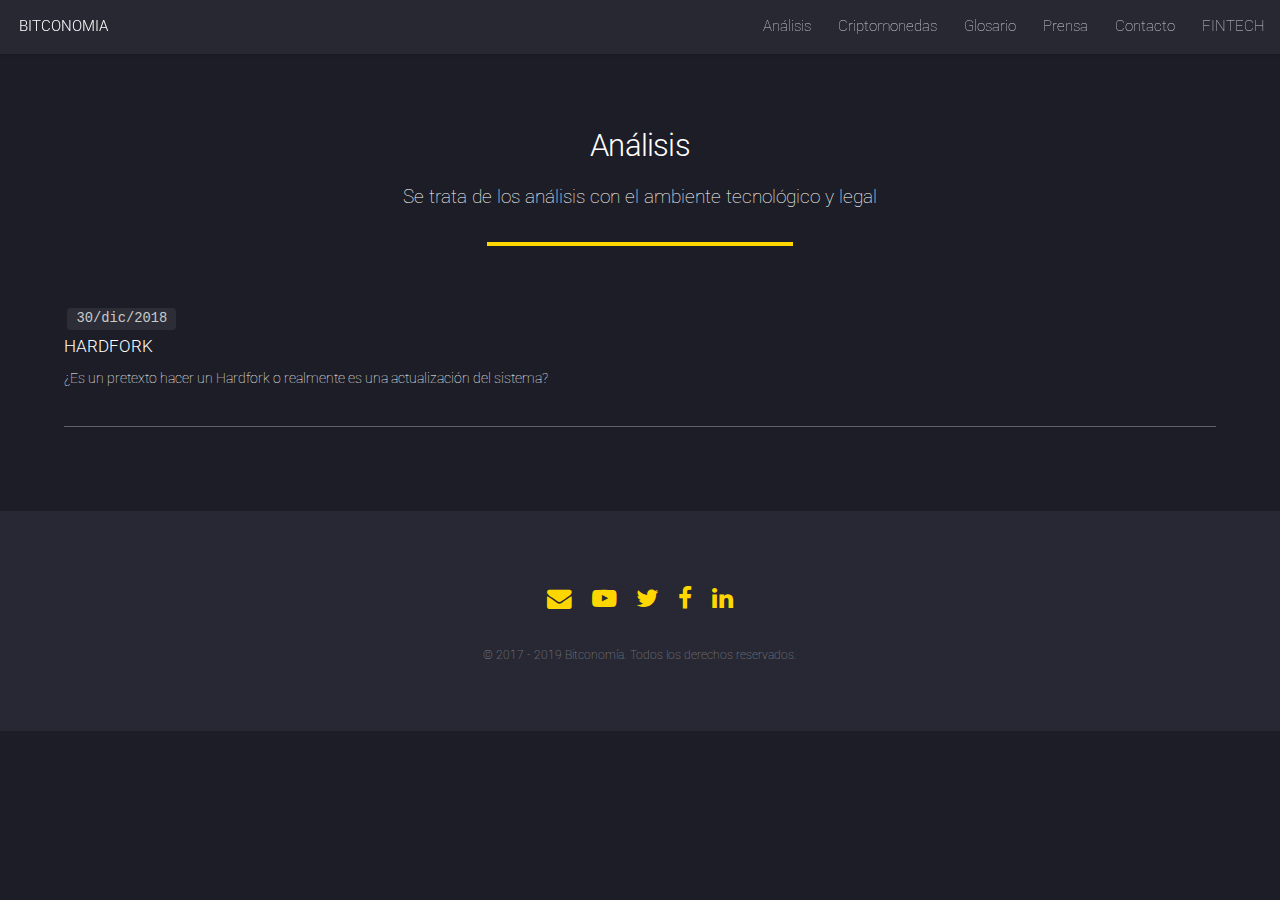
==== analisis.html @ 0f21bc9e "Add files via upload" ====
<html>
	<head>
		<title>Análisis</title>
		<meta charset="utf-8" />
		<meta name="viewport" content="width=device-width, initial-scale=1, user-scalable=no" />
		<link rel="icon" href="images/favicon.ico">
		<link rel="stylesheet" href="assets/css/main.css" />
		<noscript><link rel="stylesheet" href="assets/css/noscript.css" /></noscript>
	</head>
	<body class="is-preload">
		<div id="page-wrapper">

			<!-- Header -->
				<header id="header">
					<h1 id="logo"><a href="index.html">BITCONOMIA</a></h1>
					<nav id="nav">
						<ul>
							<li><a href="analisis.html">Análisis</a></li>
							<li><a href="criptomonedas.html">Criptomonedas</a></li>
							<li><a href="glosario.html">Glosario</a></li>
							<li><a href="prensa.html">Prensa</a></li>
							<li><a href="contacto.html">Contacto</a></li>
							<li><a href="fintech.html">FINTECH</a></li>
						</ul>
					</nav>
				</header>

			<!-- Main -->
				<div id="main" class="wrapper style1">
					<div class="container">
						<header class="major">
							<h2>Análisis</h2>
							<p>Se trata de los análisis con el ambiente tecnológico y legal</p>
						</header>



							<header>
								<code>30/dic/2018</code>
								<h4>HARDFORK</h4>
								<p>¿Es un pretexto hacer un Hardfork o realmente es una actualización del sistema?</p>
							</header>
							<p></p>

							<header>
								<h4></h4>
								<p></p>
							</header>
							<p></p>

							<hr />

					</div>
				</div>

				<!-- Footer -->
					<footer id="footer">
						<ul class="icons">
							<li><a href="mailto:info@bitconomia.com" class="icon fa-envelope"><span class="label">Email</span></a></li>
							<li><a href="#" class="icon fa-youtube-play"><span class="label">Youtube</span></a></li>
							<li><a href="#" class="icon fa-twitter"><span class="label">Twitter</span></a></li>
							<li><a href="#" class="icon fa-facebook"><span class="label">Facebook</span></a></li>
							<li><a href="#" class="icon fa-linkedin"><span class="label">LinkedIn</span></a></li>
						</ul>
						<ul class="copyright">
							<li>&copy; 2017 - 2019 Bitconomía. Todos los derechos reservados.</li>
						</ul>
					</footer>

		</div>

		<!-- Scripts -->
			<script src="assets/js/jquery.min.js"></script>
			<script src="assets/js/jquery.scrolly.min.js"></script>
			<script src="assets/js/jquery.dropotron.min.js"></script>
			<script src="assets/js/jquery.scrollex.min.js"></script>
			<script src="assets/js/browser.min.js"></script>
			<script src="assets/js/breakpoints.min.js"></script>
			<script src="assets/js/util.js"></script>
			<script src="assets/js/main.js"></script>

	</body>
</html>
---- assets/css/main.css ----
@import url("font-awesome.min.css");
@import url("https://fonts.googleapis.com/css?family=Roboto:100,300,100italic,300italic");

/*
	Landed by HTML5 UP
	html5up.net | @ajlkn
	Free for personal and commercial use under the CCA 3.0 license (html5up.net/license)
*/

html, body, div, span, applet, object,
iframe, h1, h2, h3, h4, h5, h6, p, blockquote,
pre, a, abbr, acronym, address, big, cite,
code, del, dfn, em, img, ins, kbd, q, s, samp,
small, strike, strong, sub, sup, tt, var, b,
u, i, center, dl, dt, dd, ol, ul, li, fieldset,
form, label, legend, table, caption, tbody,
tfoot, thead, tr, th, td, article, aside,
canvas, details, embed, figure, figcaption,
footer, header, hgroup, menu, nav, output, ruby,
section, summary, time, mark, audio, video {
	margin: 0;
	padding: 0;
	border: 0;
	font-size: 100%;
	font: inherit;
	vertical-align: baseline;}

article, aside, details, figcaption, figure,
footer, header, hgroup, menu, nav, section {
	display: block;}

body {
	line-height: 1;
}

ol, ul {
	list-style: none;
}

blockquote, q {
	quotes: none;
}

	blockquote:before, blockquote:after, q:before, q:after {
		content: '';
		content: none;
	}

table {
	border-collapse: collapse;
	border-spacing: 0;
}

body {
	-webkit-text-size-adjust: none;
}

mark {
	background-color: transparent;
	color: inherit;
}

input::-moz-focus-inner {
	border: 0;
	padding: 0;
}

input, select, textarea {
	-moz-appearance: none;
	-webkit-appearance: none;
	-ms-appearance: none;
	appearance: none;
}

/* Basic */

	html {
		box-sizing: border-box;
	}

	*, *:before, *:after {
		box-sizing: inherit;
	}

	html, body {
		background: #1c1d26;
	}

	body.is-preload *, body.is-preload *:before, body.is-preload *:after {
		-moz-animation: none !important;
		-webkit-animation: none !important;
		-ms-animation: none !important;
		animation: none !important;
		-moz-transition: none !important;
		-webkit-transition: none !important;
		-ms-transition: none !important;
		transition: none !important;
	}

	body, input, select, textarea {
		color: rgba(255, 255, 255, 0.75);
		font-family: "Roboto", Helvetica, sans-serif;
		font-size: 15pt;
		font-weight: 100;
		line-height: 1.75em;
	}

	a {
		-moz-transition: border-color 0.2s ease-in-out, color 0.2s ease-in-out;
		-webkit-transition: border-color 0.2s ease-in-out, color 0.2s ease-in-out;
		-ms-transition: border-color 0.2s ease-in-out, color 0.2s ease-in-out;
		transition: border-color 0.2s ease-in-out, color 0.2s ease-in-out;
		border-bottom: dotted 0px;
		color: #ffd700;
		text-decoration: none;
	}

		a:hover {
			color: #ffd700 !important;
			border-bottom-color: transparent;
		}

	strong, b {
		color: #ffffff;
		font-weight: 300;
	}

	em, i {
		font-style: italic;
	}

	p {
		margin: 0 0 2em 0;
	}

	h1, h2, h3, h4, h5, h6 {
		color: #ffffff;
		font-weight: 300;
		line-height: 1em;
		margin: 0 0 1em 0;
	}

		h1 a, h2 a, h3 a, h4 a, h5 a, h6 a {
			color: inherit;
			border: 0;
		}

	h2 {
		font-size: 2em;
		line-height: 1.5em;
		letter-spacing: -0.025em;
	}

	h3 {
		font-size: 1.35em;
		line-height: 1.5em;
	}

	h4 {
		font-size: 1.1em;
		line-height: 1.5em;
	}

	h5 {
		font-size: 0.9em;
		line-height: 1.5em;
	}

	h6 {
		font-size: 0.7em;
		line-height: 1.5em;
	}

	sub {
		font-size: 0.8em;
		position: relative;
		top: 0.5em;
	}

	sup {
		font-size: 0.8em;
		position: relative;
		top: -0.5em;
	}

	hr {
		border: 0;
		border-bottom: solid 1px rgba(255, 255, 255, 0.3);
		margin: 3em 0;
	}

		hr.major {
			margin: 4em 0;
		}

	blockquote {
		border-left: solid 4px rgba(255, 255, 255, 0.3);
		font-style: italic;
		margin: 0 0 2em 0;
		padding: 0.5em 0 0.5em 2em;
	}

	code {
		background: rgba(255, 255, 255, 0.075);
		border-radius: 4px;
		font-family: "Courier New", monospace;
		font-size: 0.9em;
		margin: 0 0.25em;
		padding: 0.25em 0.65em;
	}

	pre {
		-webkit-overflow-scrolling: touch;
		font-family: "Courier New", monospace;
		font-size: 0.9em;
		margin: 0 0 2em 0;
	}

		pre code {
			display: block;
			line-height: 1.75em;
			padding: 1em 1.5em;
			overflow-x: auto;
		}

	.align-left {
		text-align: left;
	}

	.align-center {
		text-align: center;
	}

	.align-right {
		text-align: right;
	}

/* Loader */

	@-moz-keyframes spinner-show {
		0% {
			opacity: 0;
		}

		100% {
			opacity: 1;
		}
	}

	@-webkit-keyframes spinner-show {
		0% {
			opacity: 0;
		}

		100% {
			opacity: 1;
		}
	}

	@-ms-keyframes spinner-show {
		0% {
			opacity: 0;
		}

		100% {
			opacity: 1;
		}
	}

	@keyframes spinner-show {
		0% {
			opacity: 0;
		}

		100% {
			opacity: 1;
		}
	}

	@-moz-keyframes spinner-hide {
		0% {
			color: rgba(255, 255, 255, 0.15);
			z-index: 100001;
			-moz-transform: scale(1) rotate(0deg);
			-webkit-transform: scale(1) rotate(0deg);
			-ms-transform: scale(1) rotate(0deg);
			transform: scale(1) rotate(0deg);
		}

		99% {
			color: #1c1d26;
			z-index: 100001;
			-moz-transform: scale(0.5) rotate(360deg);
			-webkit-transform: scale(0.5) rotate(360deg);
			-ms-transform: scale(0.5) rotate(360deg);
			transform: scale(0.5) rotate(360deg);
		}

		100% {
			color: #1c1d26;
			z-index: -1;
			-moz-transform: scale(0.5) rotate(360deg);
			-webkit-transform: scale(0.5) rotate(360deg);
			-ms-transform: scale(0.5) rotate(360deg);
			transform: scale(0.5) rotate(360deg);
		}
	}

	@-webkit-keyframes spinner-hide {
		0% {
			color: rgba(255, 255, 255, 0.15);
			z-index: 100001;
			-moz-transform: scale(1) rotate(0deg);
			-webkit-transform: scale(1) rotate(0deg);
			-ms-transform: scale(1) rotate(0deg);
			transform: scale(1) rotate(0deg);
		}

		99% {
			color: #1c1d26;
			z-index: 100001;
			-moz-transform: scale(0.5) rotate(360deg);
			-webkit-transform: scale(0.5) rotate(360deg);
			-ms-transform: scale(0.5) rotate(360deg);
			transform: scale(0.5) rotate(360deg);
		}

		100% {
			color: #1c1d26;
			z-index: -1;
			-moz-transform: scale(0.5) rotate(360deg);
			-webkit-transform: scale(0.5) rotate(360deg);
			-ms-transform: scale(0.5) rotate(360deg);
			transform: scale(0.5) rotate(360deg);
		}
	}

	@-ms-keyframes spinner-hide {
		0% {
			color: rgba(255, 255, 255, 0.15);
			z-index: 100001;
			-moz-transform: scale(1) rotate(0deg);
			-webkit-transform: scale(1) rotate(0deg);
			-ms-transform: scale(1) rotate(0deg);
			transform: scale(1) rotate(0deg);
		}

		99% {
			color: #1c1d26;
			z-index: 100001;
			-moz-transform: scale(0.5) rotate(360deg);
			-webkit-transform: scale(0.5) rotate(360deg);
			-ms-transform: scale(0.5) rotate(360deg);
			transform: scale(0.5) rotate(360deg);
		}

		100% {
			color: #1c1d26;
			z-index: -1;
			-moz-transform: scale(0.5) rotate(360deg);
			-webkit-transform: scale(0.5) rotate(360deg);
			-ms-transform: scale(0.5) rotate(360deg);
			transform: scale(0.5) rotate(360deg);
		}
	}

	@keyframes spinner-hide {
		0% {
			color: rgba(255, 255, 255, 0.15);
			z-index: 100001;
			-moz-transform: scale(1) rotate(0deg);
			-webkit-transform: scale(1) rotate(0deg);
			-ms-transform: scale(1) rotate(0deg);
			transform: scale(1) rotate(0deg);
		}

		99% {
			color: #1c1d26;
			z-index: 100001;
			-moz-transform: scale(0.5) rotate(360deg);
			-webkit-transform: scale(0.5) rotate(360deg);
			-ms-transform: scale(0.5) rotate(360deg);
			transform: scale(0.5) rotate(360deg);
		}

		100% {
			color: #1c1d26;
			z-index: -1;
			-moz-transform: scale(0.5) rotate(360deg);
			-webkit-transform: scale(0.5) rotate(360deg);
			-ms-transform: scale(0.5) rotate(360deg);
			transform: scale(0.5) rotate(360deg);
		}
	}

	@-moz-keyframes spinner-rotate {
		0% {
			-moz-transform: scale(1) rotate(0deg);
			-webkit-transform: scale(1) rotate(0deg);
			-ms-transform: scale(1) rotate(0deg);
			transform: scale(1) rotate(0deg);
		}

		100% {
			-moz-transform: scale(1) rotate(360deg);
			-webkit-transform: scale(1) rotate(360deg);
			-ms-transform: scale(1) rotate(360deg);
			transform: scale(1) rotate(360deg);
		}
	}

	@-webkit-keyframes spinner-rotate {
		0% {
			-moz-transform: scale(1) rotate(0deg);
			-webkit-transform: scale(1) rotate(0deg);
			-ms-transform: scale(1) rotate(0deg);
			transform: scale(1) rotate(0deg);
		}

		100% {
			-moz-transform: scale(1) rotate(360deg);
			-webkit-transform: scale(1) rotate(360deg);
			-ms-transform: scale(1) rotate(360deg);
			transform: scale(1) rotate(360deg);
		}
	}

	@-ms-keyframes spinner-rotate {
		0% {
			-moz-transform: scale(1) rotate(0deg);
			-webkit-transform: scale(1) rotate(0deg);
			-ms-transform: scale(1) rotate(0deg);
			transform: scale(1) rotate(0deg);
		}

		100% {
			-moz-transform: scale(1) rotate(360deg);
			-webkit-transform: scale(1) rotate(360deg);
			-ms-transform: scale(1) rotate(360deg);
			transform: scale(1) rotate(360deg);
		}
	}

	@keyframes spinner-rotate {
		0% {
			-moz-transform: scale(1) rotate(0deg);
			-webkit-transform: scale(1) rotate(0deg);
			-ms-transform: scale(1) rotate(0deg);
			transform: scale(1) rotate(0deg);
		}

		100% {
			-moz-transform: scale(1) rotate(360deg);
			-webkit-transform: scale(1) rotate(360deg);
			-ms-transform: scale(1) rotate(360deg);
			transform: scale(1) rotate(360deg);
		}
	}

	@-moz-keyframes overlay-hide {
		0% {
			opacity: 1;
			z-index: 100000;
		}

		15% {
			opacity: 1;
			z-index: 100000;
		}

		99% {
			opacity: 0;
			z-index: 100000;
		}

		100% {
			opacity: 0;
			z-index: -1;
		}
	}

	@-webkit-keyframes overlay-hide {
		0% {
			opacity: 1;
			z-index: 100000;
		}

		15% {
			opacity: 1;
			z-index: 100000;
		}

		99% {
			opacity: 0;
			z-index: 100000;
		}

		100% {
			opacity: 0;
			z-index: -1;
		}
	}

	@-ms-keyframes overlay-hide {
		0% {
			opacity: 1;
			z-index: 100000;
		}

		15% {
			opacity: 1;
			z-index: 100000;
		}

		99% {
			opacity: 0;
			z-index: 100000;
		}

		100% {
			opacity: 0;
			z-index: -1;
		}
	}

	@keyframes overlay-hide {
		0% {
			opacity: 1;
			z-index: 100000;
		}

		15% {
			opacity: 1;
			z-index: 100000;
		}

		99% {
			opacity: 0;
			z-index: 100000;
		}

		100% {
			opacity: 0;
			z-index: -1;
		}
	}

	body.landing {
		text-decoration: none;
	}

		body.landing:before {
			-moz-osx-font-smoothing: grayscale;
			-webkit-font-smoothing: antialiased;
			font-family: FontAwesome;
			font-style: normal;
			font-weight: normal;
			text-transform: none !important;
		}

		body.landing:before {
			-moz-animation: spinner-show 1.5s 1 0.25s ease forwards, spinner-hide 0.25s ease-in-out forwards !important;
			-webkit-animation: spinner-show 1.5s 1 0.25s ease forwards, spinner-hide 0.25s ease-in-out forwards !important;
			-ms-animation: spinner-show 1.5s 1 0.25s ease forwards, spinner-hide 0.25s ease-in-out forwards !important;
			animation: spinner-show 1.5s 1 0.25s ease forwards, spinner-hide 0.25s ease-in-out forwards !important;
			-moz-transform-origin: 50% 50%;
			-webkit-transform-origin: 50% 50%;
			-ms-transform-origin: 50% 50%;
			transform-origin: 50% 50%;
			color: rgba(255, 255, 255, 0.15);
			content: '\f1ce';
			cursor: default;
			display: block;
			font-size: 2em;
			height: 2em;
			left: 50%;
			line-height: 2em;
			margin: -1em 0 0 -1em;
			opacity: 0;
			position: fixed;
			text-align: center;
			top: 50%;
			width: 2em;
			z-index: -1;
		}

		body.landing:after {
			-moz-animation: overlay-hide 1.5s ease-in forwards !important;
			-webkit-animation: overlay-hide 1.5s ease-in forwards !important;
			-ms-animation: overlay-hide 1.5s ease-in forwards !important;
			animation: overlay-hide 1.5s ease-in forwards !important;
			background: #1c1d26;
			content: '';
			display: block;
			height: 100%;
			left: 0;
			opacity: 0;
			position: fixed;
			top: 0;
			width: 100%;
			z-index: -1;
		}

		body.landing.is-preload:before {
			-moz-animation: spinner-show 1.5s 1 0.25s ease forwards, spinner-rotate 0.75s infinite linear !important;
			-webkit-animation: spinner-show 1.5s 1 0.25s ease forwards, spinner-rotate 0.75s infinite linear !important;
			-ms-animation: spinner-show 1.5s 1 0.25s ease forwards, spinner-rotate 0.75s infinite linear !important;
			animation: spinner-show 1.5s 1 0.25s ease forwards, spinner-rotate 0.75s infinite linear !important;
			z-index: 100001;
		}

		body.landing.is-preload:after {
			-moz-animation: none !important;
			-webkit-animation: none !important;
			-ms-animation: none !important;
			animation: none !important;
			opacity: 1;
			z-index: 100000;
		}

	@media (-webkit-min-device-pixel-ratio: 2) {

		body.landing:before {
			line-height: 2.025em;
		}

	}

/* Container */

	.container {
		margin: 0 auto;
		max-width: calc(100% - 4em);
		width: 70em;
	}

		.container.xsmall {
			width: 17.5em;
		}

		.container.small {
			width: 35em;
		}

		.container.medium {
			width: 52.5em;
		}

		.container.large {
			width: 87.5em;
		}

		.container.xlarge {
			width: 105em;
		}

		.container.max {
			width: 100%;
		}

		@media screen and (max-width: 1280px) {

			.container {
				width: 90%;
				max-width: 100%;
			}

		}

		@media screen and (max-width: 980px) {

			.container {
				width: 100% !important;
			}

		}

/* Row */

	.row {
		display: flex;
		flex-wrap: wrap;
		box-sizing: border-box;
		align-items: stretch;
	}

		.row > * {
			box-sizing: border-box;
		}

		.row.gtr-uniform > * > :last-child {
			margin-bottom: 0;
		}

		.row.aln-left {
			justify-content: flex-start;
		}

		.row.aln-center {
			justify-content: center;
		}

		.row.aln-right {
			justify-content: flex-end;
		}

		.row.aln-top {
			align-items: flex-start;
		}

		.row.aln-middle {
			align-items: center;
		}

		.row.aln-bottom {
			align-items: flex-end;
		}

		.row > .imp {
			order: -1;
		}

		.row > .col-1 {
			width: 8.3333333333%;
		}

		.row > .off-1 {
			margin-left: 8.3333333333%;
		}

		.row > .col-2 {
			width: 16.6666666667%;
		}

		.row > .off-2 {
			margin-left: 16.6666666667%;
		}

		.row > .col-3 {
			width: 25%;
		}

		.row > .off-3 {
			margin-left: 25%;
		}

		.row > .col-4 {
			width: 33.3333333333%;
		}

		.row > .off-4 {
			margin-left: 33.3333333333%;
		}

		.row > .col-5 {
			width: 41.6666666667%;
		}

		.row > .off-5 {
			margin-left: 41.6666666667%;
		}

		.row > .col-6 {
			width: 50%;
		}

		.row > .off-6 {
			margin-left: 50%;
		}

		.row > .col-7 {
			width: 58.3333333333%;
		}

		.row > .off-7 {
			margin-left: 58.3333333333%;
		}

		.row > .col-8 {
			width: 66.6666666667%;
		}

		.row > .off-8 {
			margin-left: 66.6666666667%;
		}

		.row > .col-9 {
			width: 75%;
		}

		.row > .off-9 {
			margin-left: 75%;
		}

		.row > .col-10 {
			width: 83.3333333333%;
		}

		.row > .off-10 {
			margin-left: 83.3333333333%;
		}

		.row > .col-11 {
			width: 91.6666666667%;
		}

		.row > .off-11 {
			margin-left: 91.6666666667%;
		}

		.row > .col-12 {
			width: 100%;
		}

		.row > .off-12 {
			margin-left: 100%;
		}

		.row.gtr-0 {
			margin-top: 0;
			margin-left: 0em;
		}

			.row.gtr-0 > * {
				padding: 0 0 0 0em;
			}

			.row.gtr-0.gtr-uniform {
				margin-top: 0em;
			}

				.row.gtr-0.gtr-uniform > * {
					padding-top: 0em;
				}

		.row.gtr-25 {
			margin-top: 0;
			margin-left: -0.625em;
		}

			.row.gtr-25 > * {
				padding: 0 0 0 0.625em;
			}

			.row.gtr-25.gtr-uniform {
				margin-top: -0.625em;
			}

				.row.gtr-25.gtr-uniform > * {
					padding-top: 0.625em;
				}

		.row.gtr-50 {
			margin-top: 0;
			margin-left: -1.25em;
		}

			.row.gtr-50 > * {
				padding: 0 0 0 1.25em;
			}

			.row.gtr-50.gtr-uniform {
				margin-top: -1.25em;
			}

				.row.gtr-50.gtr-uniform > * {
					padding-top: 1.25em;
				}

		.row {
			margin-top: 0;
			margin-left: -2.5em;
		}

			.row > * {
				padding: 0 0 0 2.5em;
			}

			.row.gtr-uniform {
				margin-top: -2.5em;
			}

				.row.gtr-uniform > * {
					padding-top: 2.5em;
				}

		.row.gtr-150 {
			margin-top: 0;
			margin-left: -3.75em;
		}

			.row.gtr-150 > * {
				padding: 0 0 0 3.75em;
			}

			.row.gtr-150.gtr-uniform {
				margin-top: -3.75em;
			}

				.row.gtr-150.gtr-uniform > * {
					padding-top: 3.75em;
				}

		.row.gtr-200 {
			margin-top: 0;
			margin-left: -5em;
		}

			.row.gtr-200 > * {
				padding: 0 0 0 5em;
			}

			.row.gtr-200.gtr-uniform {
				margin-top: -5em;
			}

				.row.gtr-200.gtr-uniform > * {
					padding-top: 5em;
				}

		@media screen and (max-width: 1680px) {

			.row {
				display: flex;
				flex-wrap: wrap;
				box-sizing: border-box;
				align-items: stretch;
			}

				.row > * {
					box-sizing: border-box;
				}

				.row.gtr-uniform > * > :last-child {
					margin-bottom: 0;
				}

				.row.aln-left {
					justify-content: flex-start;
				}

				.row.aln-center {
					justify-content: center;
				}

				.row.aln-right {
					justify-content: flex-end;
				}

				.row.aln-top {
					align-items: flex-start;
				}

				.row.aln-middle {
					align-items: center;
				}

				.row.aln-bottom {
					align-items: flex-end;
				}

				.row > .imp-xlarge {
					order: -1;
				}

				.row > .col-1-xlarge {
					width: 8.3333333333%;
				}

				.row > .off-1-xlarge {
					margin-left: 8.3333333333%;
				}

				.row > .col-2-xlarge {
					width: 16.6666666667%;
				}

				.row > .off-2-xlarge {
					margin-left: 16.6666666667%;
				}

				.row > .col-3-xlarge {
					width: 25%;
				}

				.row > .off-3-xlarge {
					margin-left: 25%;
				}

				.row > .col-4-xlarge {
					width: 33.3333333333%;
				}

				.row > .off-4-xlarge {
					margin-left: 33.3333333333%;
				}

				.row > .col-5-xlarge {
					width: 41.6666666667%;
				}

				.row > .off-5-xlarge {
					margin-left: 41.6666666667%;
				}

				.row > .col-6-xlarge {
					width: 50%;
				}

				.row > .off-6-xlarge {
					margin-left: 50%;
				}

				.row > .col-7-xlarge {
					width: 58.3333333333%;
				}

				.row > .off-7-xlarge {
					margin-left: 58.3333333333%;
				}

				.row > .col-8-xlarge {
					width: 66.6666666667%;
				}

				.row > .off-8-xlarge {
					margin-left: 66.6666666667%;
				}

				.row > .col-9-xlarge {
					width: 75%;
				}

				.row > .off-9-xlarge {
					margin-left: 75%;
				}

				.row > .col-10-xlarge {
					width: 83.3333333333%;
				}

				.row > .off-10-xlarge {
					margin-left: 83.3333333333%;
				}

				.row > .col-11-xlarge {
					width: 91.6666666667%;
				}

				.row > .off-11-xlarge {
					margin-left: 91.6666666667%;
				}

				.row > .col-12-xlarge {
					width: 100%;
				}

				.row > .off-12-xlarge {
					margin-left: 100%;
				}

				.row.gtr-0 {
					margin-top: 0;
					margin-left: 0em;
				}

					.row.gtr-0 > * {
						padding: 0 0 0 0em;
					}

					.row.gtr-0.gtr-uniform {
						margin-top: 0em;
					}

						.row.gtr-0.gtr-uniform > * {
							padding-top: 0em;
						}

				.row.gtr-25 {
					margin-top: 0;
					margin-left: -0.625em;
				}

					.row.gtr-25 > * {
						padding: 0 0 0 0.625em;
					}

					.row.gtr-25.gtr-uniform {
						margin-top: -0.625em;
					}

						.row.gtr-25.gtr-uniform > * {
							padding-top: 0.625em;
						}

				.row.gtr-50 {
					margin-top: 0;
					margin-left: -1.25em;
				}

					.row.gtr-50 > * {
						padding: 0 0 0 1.25em;
					}

					.row.gtr-50.gtr-uniform {
						margin-top: -1.25em;
					}

						.row.gtr-50.gtr-uniform > * {
							padding-top: 1.25em;
						}

				.row {
					margin-top: 0;
					margin-left: -2.5em;
				}

					.row > * {
						padding: 0 0 0 2.5em;
					}

					.row.gtr-uniform {
						margin-top: -2.5em;
					}

						.row.gtr-uniform > * {
							padding-top: 2.5em;
						}

				.row.gtr-150 {
					margin-top: 0;
					margin-left: -3.75em;
				}

					.row.gtr-150 > * {
						padding: 0 0 0 3.75em;
					}

					.row.gtr-150.gtr-uniform {
						margin-top: -3.75em;
					}

						.row.gtr-150.gtr-uniform > * {
							padding-top: 3.75em;
						}

				.row.gtr-200 {
					margin-top: 0;
					margin-left: -5em;
				}

					.row.gtr-200 > * {
						padding: 0 0 0 5em;
					}

					.row.gtr-200.gtr-uniform {
						margin-top: -5em;
					}

						.row.gtr-200.gtr-uniform > * {
							padding-top: 5em;
						}

		}

		@media screen and (max-width: 1280px) {

			.row {
				display: flex;
				flex-wrap: wrap;
				box-sizing: border-box;
				align-items: stretch;
			}

				.row > * {
					box-sizing: border-box;
				}

				.row.gtr-uniform > * > :last-child {
					margin-bottom: 0;
				}

				.row.aln-left {
					justify-content: flex-start;
				}

				.row.aln-center {
					justify-content: center;
				}

				.row.aln-right {
					justify-content: flex-end;
				}

				.row.aln-top {
					align-items: flex-start;
				}

				.row.aln-middle {
					align-items: center;
				}

				.row.aln-bottom {
					align-items: flex-end;
				}

				.row > .imp-large {
					order: -1;
				}

				.row > .col-1-large {
					width: 8.3333333333%;
				}

				.row > .off-1-large {
					margin-left: 8.3333333333%;
				}

				.row > .col-2-large {
					width: 16.6666666667%;
				}

				.row > .off-2-large {
					margin-left: 16.6666666667%;
				}

				.row > .col-3-large {
					width: 25%;
				}

				.row > .off-3-large {
					margin-left: 25%;
				}

				.row > .col-4-large {
					width: 33.3333333333%;
				}

				.row > .off-4-large {
					margin-left: 33.3333333333%;
				}

				.row > .col-5-large {
					width: 41.6666666667%;
				}

				.row > .off-5-large {
					margin-left: 41.6666666667%;
				}

				.row > .col-6-large {
					width: 50%;
				}

				.row > .off-6-large {
					margin-left: 50%;
				}

				.row > .col-7-large {
					width: 58.3333333333%;
				}

				.row > .off-7-large {
					margin-left: 58.3333333333%;
				}

				.row > .col-8-large {
					width: 66.6666666667%;
				}

				.row > .off-8-large {
					margin-left: 66.6666666667%;
				}

				.row > .col-9-large {
					width: 75%;
				}

				.row > .off-9-large {
					margin-left: 75%;
				}

				.row > .col-10-large {
					width: 83.3333333333%;
				}

				.row > .off-10-large {
					margin-left: 83.3333333333%;
				}

				.row > .col-11-large {
					width: 91.6666666667%;
				}

				.row > .off-11-large {
					margin-left: 91.6666666667%;
				}

				.row > .col-12-large {
					width: 100%;
				}

				.row > .off-12-large {
					margin-left: 100%;
				}

				.row.gtr-0 {
					margin-top: 0;
					margin-left: 0em;
				}

					.row.gtr-0 > * {
						padding: 0 0 0 0em;
					}

					.row.gtr-0.gtr-uniform {
						margin-top: 0em;
					}

						.row.gtr-0.gtr-uniform > * {
							padding-top: 0em;
						}

				.row.gtr-25 {
					margin-top: 0;
					margin-left: -0.625em;
				}

					.row.gtr-25 > * {
						padding: 0 0 0 0.625em;
					}

					.row.gtr-25.gtr-uniform {
						margin-top: -0.625em;
					}

						.row.gtr-25.gtr-uniform > * {
							padding-top: 0.625em;
						}

				.row.gtr-50 {
					margin-top: 0;
					margin-left: -1.25em;
				}

					.row.gtr-50 > * {
						padding: 0 0 0 1.25em;
					}

					.row.gtr-50.gtr-uniform {
						margin-top: -1.25em;
					}

						.row.gtr-50.gtr-uniform > * {
							padding-top: 1.25em;
						}

				.row {
					margin-top: 0;
					margin-left: -2.5em;
				}

					.row > * {
						padding: 0 0 0 2.5em;
					}

					.row.gtr-uniform {
						margin-top: -2.5em;
					}

						.row.gtr-uniform > * {
							padding-top: 2.5em;
						}

				.row.gtr-150 {
					margin-top: 0;
					margin-left: -3.75em;
				}

					.row.gtr-150 > * {
						padding: 0 0 0 3.75em;
					}

					.row.gtr-150.gtr-uniform {
						margin-top: -3.75em;
					}

						.row.gtr-150.gtr-uniform > * {
							padding-top: 3.75em;
						}

				.row.gtr-200 {
					margin-top: 0;
					margin-left: -5em;
				}

					.row.gtr-200 > * {
						padding: 0 0 0 5em;
					}

					.row.gtr-200.gtr-uniform {
						margin-top: -5em;
					}

						.row.gtr-200.gtr-uniform > * {
							padding-top: 5em;
						}

		}

		@media screen and (max-width: 980px) {

			.row {
				display: flex;
				flex-wrap: wrap;
				box-sizing: border-box;
				align-items: stretch;
			}

				.row > * {
					box-sizing: border-box;
				}

				.row.gtr-uniform > * > :last-child {
					margin-bottom: 0;
				}

				.row.aln-left {
					justify-content: flex-start;
				}

				.row.aln-center {
					justify-content: center;
				}

				.row.aln-right {
					justify-content: flex-end;
				}

				.row.aln-top {
					align-items: flex-start;
				}

				.row.aln-middle {
					align-items: center;
				}

				.row.aln-bottom {
					align-items: flex-end;
				}

				.row > .imp-medium {
					order: -1;
				}

				.row > .col-1-medium {
					width: 8.3333333333%;
				}

				.row > .off-1-medium {
					margin-left: 8.3333333333%;
				}

				.row > .col-2-medium {
					width: 16.6666666667%;
				}

				.row > .off-2-medium {
					margin-left: 16.6666666667%;
				}

				.row > .col-3-medium {
					width: 25%;
				}

				.row > .off-3-medium {
					margin-left: 25%;
				}

				.row > .col-4-medium {
					width: 33.3333333333%;
				}

				.row > .off-4-medium {
					margin-left: 33.3333333333%;
				}

				.row > .col-5-medium {
					width: 41.6666666667%;
				}

				.row > .off-5-medium {
					margin-left: 41.6666666667%;
				}

				.row > .col-6-medium {
					width: 50%;
				}

				.row > .off-6-medium {
					margin-left: 50%;
				}

				.row > .col-7-medium {
					width: 58.3333333333%;
				}

				.row > .off-7-medium {
					margin-left: 58.3333333333%;
				}

				.row > .col-8-medium {
					width: 66.6666666667%;
				}

				.row > .off-8-medium {
					margin-left: 66.6666666667%;
				}

				.row > .col-9-medium {
					width: 75%;
				}

				.row > .off-9-medium {
					margin-left: 75%;
				}

				.row > .col-10-medium {
					width: 83.3333333333%;
				}

				.row > .off-10-medium {
					margin-left: 83.3333333333%;
				}

				.row > .col-11-medium {
					width: 91.6666666667%;
				}

				.row > .off-11-medium {
					margin-left: 91.6666666667%;
				}

				.row > .col-12-medium {
					width: 100%;
				}

				.row > .off-12-medium {
					margin-left: 100%;
				}

				.row.gtr-0 {
					margin-top: 0;
					margin-left: 0em;
				}

					.row.gtr-0 > * {
						padding: 0 0 0 0em;
					}

					.row.gtr-0.gtr-uniform {
						margin-top: 0em;
					}

						.row.gtr-0.gtr-uniform > * {
							padding-top: 0em;
						}

				.row.gtr-25 {
					margin-top: 0;
					margin-left: -0.625em;
				}

					.row.gtr-25 > * {
						padding: 0 0 0 0.625em;
					}

					.row.gtr-25.gtr-uniform {
						margin-top: -0.625em;
					}

						.row.gtr-25.gtr-uniform > * {
							padding-top: 0.625em;
						}

				.row.gtr-50 {
					margin-top: 0;
					margin-left: -1.25em;
				}

					.row.gtr-50 > * {
						padding: 0 0 0 1.25em;
					}

					.row.gtr-50.gtr-uniform {
						margin-top: -1.25em;
					}

						.row.gtr-50.gtr-uniform > * {
							padding-top: 1.25em;
						}

				.row {
					margin-top: 0;
					margin-left: -2.5em;
				}

					.row > * {
						padding: 0 0 0 2.5em;
					}

					.row.gtr-uniform {
						margin-top: -2.5em;
					}

						.row.gtr-uniform > * {
							padding-top: 2.5em;
						}

				.row.gtr-150 {
					margin-top: 0;
					margin-left: -3.75em;
				}

					.row.gtr-150 > * {
						padding: 0 0 0 3.75em;
					}

					.row.gtr-150.gtr-uniform {
						margin-top: -3.75em;
					}

						.row.gtr-150.gtr-uniform > * {
							padding-top: 3.75em;
						}

				.row.gtr-200 {
					margin-top: 0;
					margin-left: -5em;
				}

					.row.gtr-200 > * {
						padding: 0 0 0 5em;
					}

					.row.gtr-200.gtr-uniform {
						margin-top: -5em;
					}

						.row.gtr-200.gtr-uniform > * {
							padding-top: 5em;
						}

		}

		@media screen and (max-width: 736px) {

			.row {
				display: flex;
				flex-wrap: wrap;
				box-sizing: border-box;
				align-items: stretch;
			}

				.row > * {
					box-sizing: border-box;
				}

				.row.gtr-uniform > * > :last-child {
					margin-bottom: 0;
				}

				.row.aln-left {
					justify-content: flex-start;
				}

				.row.aln-center {
					justify-content: center;
				}

				.row.aln-right {
					justify-content: flex-end;
				}

				.row.aln-top {
					align-items: flex-start;
				}

				.row.aln-middle {
					align-items: center;
				}

				.row.aln-bottom {
					align-items: flex-end;
				}

				.row > .imp-small {
					order: -1;
				}

				.row > .col-1-small {
					width: 8.3333333333%;
				}

				.row > .off-1-small {
					margin-left: 8.3333333333%;
				}

				.row > .col-2-small {
					width: 16.6666666667%;
				}

				.row > .off-2-small {
					margin-left: 16.6666666667%;
				}

				.row > .col-3-small {
					width: 25%;
				}

				.row > .off-3-small {
					margin-left: 25%;
				}

				.row > .col-4-small {
					width: 33.3333333333%;
				}

				.row > .off-4-small {
					margin-left: 33.3333333333%;
				}

				.row > .col-5-small {
					width: 41.6666666667%;
				}

				.row > .off-5-small {
					margin-left: 41.6666666667%;
				}

				.row > .col-6-small {
					width: 50%;
				}

				.row > .off-6-small {
					margin-left: 50%;
				}

				.row > .col-7-small {
					width: 58.3333333333%;
				}

				.row > .off-7-small {
					margin-left: 58.3333333333%;
				}

				.row > .col-8-small {
					width: 66.6666666667%;
				}

				.row > .off-8-small {
					margin-left: 66.6666666667%;
				}

				.row > .col-9-small {
					width: 75%;
				}

				.row > .off-9-small {
					margin-left: 75%;
				}

				.row > .col-10-small {
					width: 83.3333333333%;
				}

				.row > .off-10-small {
					margin-left: 83.3333333333%;
				}

				.row > .col-11-small {
					width: 91.6666666667%;
				}

				.row > .off-11-small {
					margin-left: 91.6666666667%;
				}

				.row > .col-12-small {
					width: 100%;
				}

				.row > .off-12-small {
					margin-left: 100%;
				}

				.row.gtr-0 {
					margin-top: 0;
					margin-left: 0em;
				}

					.row.gtr-0 > * {
						padding: 0 0 0 0em;
					}

					.row.gtr-0.gtr-uniform {
						margin-top: 0em;
					}

						.row.gtr-0.gtr-uniform > * {
							padding-top: 0em;
						}

				.row.gtr-25 {
					margin-top: 0;
					margin-left: -0.625em;
				}

					.row.gtr-25 > * {
						padding: 0 0 0 0.625em;
					}

					.row.gtr-25.gtr-uniform {
						margin-top: -0.625em;
					}

						.row.gtr-25.gtr-uniform > * {
							padding-top: 0.625em;
						}

				.row.gtr-50 {
					margin-top: 0;
					margin-left: -1.25em;
				}

					.row.gtr-50 > * {
						padding: 0 0 0 1.25em;
					}

					.row.gtr-50.gtr-uniform {
						margin-top: -1.25em;
					}

						.row.gtr-50.gtr-uniform > * {
							padding-top: 1.25em;
						}

				.row {
					margin-top: 0;
					margin-left: -2.5em;
				}

					.row > * {
						padding: 0 0 0 2.5em;
					}

					.row.gtr-uniform {
						margin-top: -2.5em;
					}

						.row.gtr-uniform > * {
							padding-top: 2.5em;
						}

				.row.gtr-150 {
					margin-top: 0;
					margin-left: -3.75em;
				}

					.row.gtr-150 > * {
						padding: 0 0 0 3.75em;
					}

					.row.gtr-150.gtr-uniform {
						margin-top: -3.75em;
					}

						.row.gtr-150.gtr-uniform > * {
							padding-top: 3.75em;
						}

				.row.gtr-200 {
					margin-top: 0;
					margin-left: -5em;
				}

					.row.gtr-200 > * {
						padding: 0 0 0 5em;
					}

					.row.gtr-200.gtr-uniform {
						margin-top: -5em;
					}

						.row.gtr-200.gtr-uniform > * {
							padding-top: 5em;
						}

		}

		@media screen and (max-width: 480px) {

			.row {
				display: flex;
				flex-wrap: wrap;
				box-sizing: border-box;
				align-items: stretch;
			}

				.row > * {
					box-sizing: border-box;
				}

				.row.gtr-uniform > * > :last-child {
					margin-bottom: 0;
				}

				.row.aln-left {
					justify-content: flex-start;
				}

				.row.aln-center {
					justify-content: center;
				}

				.row.aln-right {
					justify-content: flex-end;
				}

				.row.aln-top {
					align-items: flex-start;
				}

				.row.aln-middle {
					align-items: center;
				}

				.row.aln-bottom {
					align-items: flex-end;
				}

				.row > .imp-xsmall {
					order: -1;
				}

				.row > .col-1-xsmall {
					width: 8.3333333333%;
				}

				.row > .off-1-xsmall {
					margin-left: 8.3333333333%;
				}

				.row > .col-2-xsmall {
					width: 16.6666666667%;
				}

				.row > .off-2-xsmall {
					margin-left: 16.6666666667%;
				}

				.row > .col-3-xsmall {
					width: 25%;
				}

				.row > .off-3-xsmall {
					margin-left: 25%;
				}

				.row > .col-4-xsmall {
					width: 33.3333333333%;
				}

				.row > .off-4-xsmall {
					margin-left: 33.3333333333%;
				}

				.row > .col-5-xsmall {
					width: 41.6666666667%;
				}

				.row > .off-5-xsmall {
					margin-left: 41.6666666667%;
				}

				.row > .col-6-xsmall {
					width: 50%;
				}

				.row > .off-6-xsmall {
					margin-left: 50%;
				}

				.row > .col-7-xsmall {
					width: 58.3333333333%;
				}

				.row > .off-7-xsmall {
					margin-left: 58.3333333333%;
				}

				.row > .col-8-xsmall {
					width: 66.6666666667%;
				}

				.row > .off-8-xsmall {
					margin-left: 66.6666666667%;
				}

				.row > .col-9-xsmall {
					width: 75%;
				}

				.row > .off-9-xsmall {
					margin-left: 75%;
				}

				.row > .col-10-xsmall {
					width: 83.3333333333%;
				}

				.row > .off-10-xsmall {
					margin-left: 83.3333333333%;
				}

				.row > .col-11-xsmall {
					width: 91.6666666667%;
				}

				.row > .off-11-xsmall {
					margin-left: 91.6666666667%;
				}

				.row > .col-12-xsmall {
					width: 100%;
				}

				.row > .off-12-xsmall {
					margin-left: 100%;
				}

				.row.gtr-0 {
					margin-top: 0;
					margin-left: 0em;
				}

					.row.gtr-0 > * {
						padding: 0 0 0 0em;
					}

					.row.gtr-0.gtr-uniform {
						margin-top: 0em;
					}

						.row.gtr-0.gtr-uniform > * {
							padding-top: 0em;
						}

				.row.gtr-25 {
					margin-top: 0;
					margin-left: -0.625em;
				}

					.row.gtr-25 > * {
						padding: 0 0 0 0.625em;
					}

					.row.gtr-25.gtr-uniform {
						margin-top: -0.625em;
					}

						.row.gtr-25.gtr-uniform > * {
							padding-top: 0.625em;
						}

				.row.gtr-50 {
					margin-top: 0;
					margin-left: -1.25em;
				}

					.row.gtr-50 > * {
						padding: 0 0 0 1.25em;
					}

					.row.gtr-50.gtr-uniform {
						margin-top: -1.25em;
					}

						.row.gtr-50.gtr-uniform > * {
							padding-top: 1.25em;
						}

				.row {
					margin-top: 0;
					margin-left: -2.5em;
				}

					.row > * {
						padding: 0 0 0 2.5em;
					}

					.row.gtr-uniform {
						margin-top: -2.5em;
					}

						.row.gtr-uniform > * {
							padding-top: 2.5em;
						}

				.row.gtr-150 {
					margin-top: 0;
					margin-left: -3.75em;
				}

					.row.gtr-150 > * {
						padding: 0 0 0 3.75em;
					}

					.row.gtr-150.gtr-uniform {
						margin-top: -3.75em;
					}

						.row.gtr-150.gtr-uniform > * {
							padding-top: 3.75em;
						}

				.row.gtr-200 {
					margin-top: 0;
					margin-left: -5em;
				}

					.row.gtr-200 > * {
						padding: 0 0 0 5em;
					}

					.row.gtr-200.gtr-uniform {
						margin-top: -5em;
					}

						.row.gtr-200.gtr-uniform > * {
							padding-top: 5em;
						}

		}

/* Section/Article */

	section.special, article.special {
		text-align: center;
	}

	header p {
		color: #ffffff;
		position: relative;
		margin: 0 0 1.5em 0;
	}

	header h2 + p {
		font-size: 1.25em;
		margin-top: -1em;
		line-height: 1.75em;
	}

	header h3 + p {
		font-size: 1.1em;
		margin-top: -0.8em;
		line-height: 1.75em;
	}

	header h4 + p,
	header h5 + p,
	header h6 + p {
		font-size: 0.9em;
		margin-top: -0.6em;
		line-height: 1.5em;
	}

	header.major {
		margin: 0 0 4em 0;
		position: relative;
		text-align: center;
	}

		header.major:after {
			background: #ffd700;
			content: '';
			display: inline-block;
			height: 0.2em;
			max-width: 20em;
			width: 75%;
		}

	footer.major {
		margin: 4em 0 0 0;
	}

/* Form */

	form {
		margin: 0 0 2em 0;
	}

		form.cta {
			max-width: 35em;
			margin-left: auto;
			margin-right: auto;
		}

	label {
		color: #ffffff;
		display: block;
		font-size: 0.9em;
		font-weight: 300;
		margin: 0 0 1em 0;
	}

	input[type="text"],
	input[type="password"],
	input[type="email"],
	select,
	textarea {
		-moz-appearance: none;
		-webkit-appearance: none;
		-ms-appearance: none;
		appearance: none;
		-moz-transition: border-color 0.2s ease-in-out;
		-webkit-transition: border-color 0.2s ease-in-out;
		-ms-transition: border-color 0.2s ease-in-out;
		transition: border-color 0.2s ease-in-out;
		background: transparent;
		border-radius: 4px;
		border: solid 1px rgba(255, 255, 255, 0.3);
		color: inherit;
		display: block;
		outline: 0;
		padding: 0 1em;
		text-decoration: none;
		width: 100%;
	}

		input[type="text"]:invalid,
		input[type="password"]:invalid,
		input[type="email"]:invalid,
		select:invalid,
		textarea:invalid {
			box-shadow: none;
		}

		input[type="text"]:focus,
		input[type="password"]:focus,
		input[type="email"]:focus,
		select:focus,
		textarea:focus {
			border-color: #ffd700;
		}

	select {
		background-image: url("data:image/svg+xml;charset=utf8,%3Csvg xmlns='http://www.w3.org/2000/svg' width='40' height='40' preserveAspectRatio='none' viewBox='0 0 40 40'%3E%3Cpath d='M9.4,12.3l10.4,10.4l10.4-10.4c0.2-0.2,0.5-0.4,0.9-0.4c0.3,0,0.6,0.1,0.9,0.4l3.3,3.3c0.2,0.2,0.4,0.5,0.4,0.9 c0,0.4-0.1,0.6-0.4,0.9L20.7,31.9c-0.2,0.2-0.5,0.4-0.9,0.4c-0.3,0-0.6-0.1-0.9-0.4L4.3,17.3c-0.2-0.2-0.4-0.5-0.4-0.9 c0-0.4,0.1-0.6,0.4-0.9l3.3-3.3c0.2-0.2,0.5-0.4,0.9-0.4S9.1,12.1,9.4,12.3z' fill='rgba(255, 255, 255, 0.3)' /%3E%3C/svg%3E");
		background-size: 1.25rem;
		background-repeat: no-repeat;
		background-position: calc(100% - 1rem) center;
		height: 3em;
		padding-right: 3em;
		text-overflow: ellipsis;
	}

		select option {
			color: #ffffff;
			background: #1c1d26;
		}

		select:focus::-ms-value {
			background-color: transparent;
		}

		select::-ms-expand {
			display: none;
		}

	input[type="text"],
	input[type="password"],
	input[type="email"],
	select {
		height: 3em;
	}

	textarea {
		padding: 0.75em 1em;
	}

	input[type="checkbox"],
	input[type="radio"] {
		-moz-appearance: none;
		-webkit-appearance: none;
		-ms-appearance: none;
		appearance: none;
		display: block;
		float: left;
		margin-right: -2em;
		opacity: 0;
		width: 1em;
		z-index: -1;
	}

		input[type="checkbox"] + label,
		input[type="radio"] + label {
			text-decoration: none;
			color: rgba(255, 255, 255, 0.75);
			cursor: pointer;
			display: inline-block;
			font-size: 1em;
			font-weight: 100;
			padding-left: 2.55em;
			padding-right: 0.75em;
			position: relative;
		}

			input[type="checkbox"] + label:before,
			input[type="radio"] + label:before {
				-moz-osx-font-smoothing: grayscale;
				-webkit-font-smoothing: antialiased;
				font-family: FontAwesome;
				font-style: normal;
				font-weight: normal;
				text-transform: none !important;
			}

			input[type="checkbox"] + label:before,
			input[type="radio"] + label:before {
				border-radius: 4px;
				border: solid 1px rgba(255, 255, 255, 0.3);
				content: '';
				display: inline-block;
				height: 1.8em;
				left: 0;
				line-height: 1.725em;
				position: absolute;
				text-align: center;
				top: 0;
				width: 1.8em;
			}

		input[type="checkbox"]:checked + label:before,
		input[type="radio"]:checked + label:before {
			background: rgba(255, 255, 255, 0.25);
			color: #ffffff;
			content: '\f00c';
		}

		input[type="checkbox"]:focus + label:before,
		input[type="radio"]:focus + label:before {
			border-color: #ffd700;
		}

	input[type="checkbox"] + label:before {
		border-radius: 4px;
	}

	input[type="radio"] + label:before {
		border-radius: 100%;
	}

	::-webkit-input-placeholder {
		color: rgba(255, 255, 255, 0.5) !important;
		opacity: 1.0;
	}

	:-moz-placeholder {
		color: rgba(255, 255, 255, 0.5) !important;
		opacity: 1.0;
	}

	::-moz-placeholder {
		color: rgba(255, 255, 255, 0.5) !important;
		opacity: 1.0;
	}

	:-ms-input-placeholder {
		color: rgba(255, 255, 255, 0.5) !important;
		opacity: 1.0;
	}

/* Box */

	.box {
		border-radius: 4px;
		border: solid 1px rgba(255, 255, 255, 0.3);
		margin-bottom: 2em;
		padding: 1.5em;
	}

		.box > :last-child,
		.box > :last-child > :last-child,
		.box > :last-child > :last-child > :last-child {
			margin-bottom: 0;
		}

		.box.alt {
			border: 0;
			border-radius: 0;
			padding: 0;
		}

/* Icon */

	.icon {
		text-decoration: none;
		border-bottom: none;
		position: relative;
	}

		.icon:before {
			-moz-osx-font-smoothing: grayscale;
			-webkit-font-smoothing: antialiased;
			font-family: FontAwesome;
			font-style: normal;
			font-weight: normal;
			text-transform: none !important;
		}

		.icon > .label {
			display: none;
		}

		.icon.alt {
			text-decoration: none;
		}

			.icon.alt:before {
				-moz-osx-font-smoothing: grayscale;
				-webkit-font-smoothing: antialiased;
				font-family: FontAwesome;
				font-style: normal;
				font-weight: normal;
				text-transform: none !important;
			}

			.icon.alt:before {
				color: #1c1d26 !important;
				text-shadow: 1px 0 0 #ffffff, -1px 0 0 #ffffff, 0 1px 0 #ffffff, 0 -1px 0 #ffffff;
			}

		.icon.major {
			background: #272833;
			border-radius: 100%;
			cursor: default;
			display: inline-block;
			height: 6em;
			line-height: 6em;
			margin: 0 0 2em 0;
			text-align: center;
			width: 6em;
		}

			.icon.major:before {
				font-size: 2.25em;
			}

			.icon.major.alt {
				text-decoration: none;
			}

				.icon.major.alt:before {
					-moz-osx-font-smoothing: grayscale;
					-webkit-font-smoothing: antialiased;
					font-family: FontAwesome;
					font-style: normal;
					font-weight: normal;
					text-transform: none !important;
				}

				.icon.major.alt:before {
					color: #272833 !important;
					text-shadow: 1px 0 0 #ffffff, -1px 0 0 #ffffff, 0 1px 0 #ffffff, 0 -1px 0 #ffffff;
				}

/* Image */

	.image {
		border-radius: 4px;
		border: 0;
		display: inline-block;
		position: relative;
		overflow: hidden;
	}

		.image:before {
			content: '';
			display: block;
			position: absolute;
			left: 0;
			top: 0;
			/* background-image: url("images/overlay.png"); */
			width: 100%;
			height: 100%;
			z-index: 1;
		}

		.image img {
			border-radius: 4px;
			display: block;
		}

		.image.left {
			float: left;
			margin: 0 1.5em 1em 0;
			top: 0.25em;
		}

		.image.right {
			float: right;
			margin: 0 0 1em 1.5em;
			top: 0.25em;
		}

		.image.left, .image.right {
			max-width: 40%;
		}

			.image.left img, .image.right img {
				width: 100%;
			}

		.image.fit {
			display: block;
			margin: 0 0 2em 0;
			width: 100%;
		}

			.image.fit img {
				width: 100%;
			}

/* List */

	ol {
		list-style: decimal;
		margin: 0 0 2em 0;
		padding-left: 1.25em;
	}

		ol li {
			padding-left: 0.25em;
		}

	ul {
		list-style: disc;
		margin: 0 0 2em 0;
		padding-left: 1em;
	}

		ul li {
			padding-left: 0.5em;
		}

		ul.alt {
			list-style: none;
			padding-left: 0;
		}

			ul.alt li {
				border-top: solid 1px rgba(255, 255, 255, 0.3);
				padding: 0.5em 0;
			}

				ul.alt li:first-child {
					border-top: 0;
					padding-top: 0;
				}

	dl {
		margin: 0 0 2em 0;
	}

/* Icons */

	ul.icons {
		cursor: default;
		list-style: none;
		padding-left: 0;
	}

		ul.icons li {
			display: inline-block;
			height: 2.5em;
			line-height: 2.5em;
			padding: 0 0.5em;
		}

			ul.icons li .icon {
				font-size: 0.8em;
			}

				ul.icons li .icon:before {
					font-size: 2em;
				}

/* Actions */

	ul.actions {
		display: -moz-flex;
		display: -webkit-flex;
		display: -ms-flex;
		display: flex;
		cursor: default;
		list-style: none;
		margin-left: -1em;
		padding-left: 0;
	}

		ul.actions li {
			padding: 0 0 0 1em;
			vertical-align: middle;
		}

		ul.actions.special {
			-moz-justify-content: center;
			-webkit-justify-content: center;
			-ms-justify-content: center;
			justify-content: center;
			width: 100%;
			margin-left: 0;
		}

			ul.actions.special li:first-child {
				padding-left: 0;
			}

		ul.actions.stacked {
			-moz-flex-direction: column;
			-webkit-flex-direction: column;
			-ms-flex-direction: column;
			flex-direction: column;
			margin-left: 0;
		}

			ul.actions.stacked li {
				padding: 1.3em 0 0 0;
			}

				ul.actions.stacked li:first-child {
					padding-top: 0;
				}

		ul.actions.fit {
			width: calc(100% + 1em);
		}

			ul.actions.fit li {
				-moz-flex-grow: 1;
				-webkit-flex-grow: 1;
				-ms-flex-grow: 1;
				flex-grow: 1;
				-moz-flex-shrink: 1;
				-webkit-flex-shrink: 1;
				-ms-flex-shrink: 1;
				flex-shrink: 1;
				width: 100%;
			}

				ul.actions.fit li > * {
					width: 100%;
				}

			ul.actions.fit.stacked {
				width: 100%;
			}

		@media screen and (max-width: 480px) {

			ul.actions:not(.fixed) {
				-moz-flex-direction: column;
				-webkit-flex-direction: column;
				-ms-flex-direction: column;
				flex-direction: column;
				margin-left: 0;
				width: 100% !important;
			}

				ul.actions:not(.fixed) li {
					-moz-flex-grow: 1;
					-webkit-flex-grow: 1;
					-ms-flex-grow: 1;
					flex-grow: 1;
					-moz-flex-shrink: 1;
					-webkit-flex-shrink: 1;
					-ms-flex-shrink: 1;
					flex-shrink: 1;
					padding: 1em 0 0 0;
					text-align: center;
					width: 100%;
				}

					ul.actions:not(.fixed) li > * {
						width: 100%;
					}

					ul.actions:not(.fixed) li:first-child {
						padding-top: 0;
					}

					ul.actions:not(.fixed) li input[type="submit"],
					ul.actions:not(.fixed) li input[type="reset"],
					ul.actions:not(.fixed) li input[type="button"],
					ul.actions:not(.fixed) li button,
					ul.actions:not(.fixed) li .button {
						width: 100%;
					}

						ul.actions:not(.fixed) li input[type="submit"].icon:before,
						ul.actions:not(.fixed) li input[type="reset"].icon:before,
						ul.actions:not(.fixed) li input[type="button"].icon:before,
						ul.actions:not(.fixed) li button.icon:before,
						ul.actions:not(.fixed) li .button.icon:before {
							margin-left: -0.5em;
						}

		}

/* Table */

	.table-wrapper {
		-webkit-overflow-scrolling: touch;
		overflow-x: auto;
	}

	table {
		margin: 0 0 2em 0;
		width: 100%;
	}

		table tbody tr {
			border: solid 1px rgba(255, 255, 255, 0.3);
			border-left: 0;
			border-right: 0;
		}

			table tbody tr:nth-child(2n + 1) {
				background-color: rgba(255, 255, 255, 0.075);
			}

		table td {
			padding: 0.75em 0.75em;
		}

		table th {
			color: #ffffff;
			font-size: 0.9em;
			font-weight: 300;
			padding: 0 0.75em 0.75em 0.75em;
			text-align: left;
		}

		table thead {
			border-bottom: solid 1px rgba(255, 255, 255, 0.3);
		}

		table tfoot {
			border-top: solid 1px rgba(255, 255, 255, 0.3);
		}

		table.alt {
			border-collapse: separate;
		}

			table.alt tbody tr td {
				border: solid 1px rgba(255, 255, 255, 0.3);
				border-left-width: 0;
				border-top-width: 0;
			}

				table.alt tbody tr td:first-child {
					border-left-width: 1px;
				}

			table.alt tbody tr:first-child td {
				border-top-width: 1px;
			}

			table.alt thead {
				border-bottom: 0;
			}

			table.alt tfoot {
				border-top: 0;
			}

/* Button */

	input[type="submit"],
	input[type="reset"],
	input[type="button"],
	.button {
		-moz-appearance: none;
		-webkit-appearance: none;
		-ms-appearance: none;
		appearance: none;
		-moz-transition: background-color 0.2s ease-in-out, color 0.2s ease-in-out, box-shadow 0.2s ease-in-out;
		-webkit-transition: background-color 0.2s ease-in-out, color 0.2s ease-in-out, box-shadow 0.2s ease-in-out;
		-ms-transition: background-color 0.2s ease-in-out, color 0.2s ease-in-out, box-shadow 0.2s ease-in-out;
		transition: background-color 0.2s ease-in-out, color 0.2s ease-in-out, box-shadow 0.2s ease-in-out;
		background-color: transparent;
		border-radius: 4px;
		border: 0;
		box-shadow: inset 0 0 0 1px rgba(255, 255, 255, 0.3);
		color: #ffffff !important;
		cursor: pointer;
		display: inline-block;
		font-weight: 300;
		height: 3em;
		line-height: 3em;
		padding: 0 2.25em;
		text-align: center;
		text-decoration: none;
		white-space: nowrap;
	}

		input[type="submit"]:hover, input[type="submit"]:active,
		input[type="reset"]:hover,
		input[type="reset"]:active,
		input[type="button"]:hover,
		input[type="button"]:active,
		.button:hover,
		.button:active {
			box-shadow: inset 0 0 0 1px #ffd700;
			color: #ffd700 !important;
		}

		input[type="submit"]:active,
		input[type="reset"]:active,
		input[type="button"]:active,
		.button:active {
			background-color: rgba(228, 76, 101, 0.15);
		}

		input[type="submit"].icon:before,
		input[type="reset"].icon:before,
		input[type="button"].icon:before,
		.button.icon:before {
			margin-right: 0.5em;
		}

		input[type="submit"].fit,
		input[type="reset"].fit,
		input[type="button"].fit,
		.button.fit {
			width: 100%;
		}

		input[type="submit"].small,
		input[type="reset"].small,
		input[type="button"].small,
		.button.small {
			font-size: 0.8em;
		}

		input[type="submit"].large,
		input[type="reset"].large,
		input[type="button"].large,
		.button.large {
			font-size: 1.35em;
		}

		input[type="submit"].primary,
		input[type="reset"].primary,
		input[type="button"].primary,
		.button.primary {
			background-color: #ffd700;
			box-shadow: none;
			color: #ffffff !important;
		}

			input[type="submit"].primary:hover,
			input[type="reset"].primary:hover,
			input[type="button"].primary:hover,
			.button.primary:hover {
				background-color: #ffdd27;
			}

			input[type="submit"].primary:active,
			input[type="reset"].primary:active,
			input[type="button"].primary:active,
			.button.primary:active {
				background-color: #ffda14;
			}

		input[type="submit"].disabled, input[type="submit"]:disabled,
		input[type="reset"].disabled,
		input[type="reset"]:disabled,
		input[type="button"].disabled,
		input[type="button"]:disabled,
		.button.disabled,
		.button:disabled {
			background-color: rgba(255, 255, 255, 0.3) !important;
			box-shadow: none !important;
			color: #ffffff !important;
			cursor: default;
			opacity: 0.25;
		}

/* Goto Next */

	.goto-next {
		border: 0;
		bottom: 0;
		display: block;
		height: 5em;
		left: 50%;
		margin: 0 0 0 -5em;
		overflow: hidden;
		position: absolute;
		text-indent: 10em;
		white-space: nowrap;
		width: 10em;
		z-index: 1;
	}

		.goto-next:before {
			background-image: url("images/arrow.svg");
			background-position: center center;
			background-repeat: no-repeat;
			background-size: contain;
			content: '';
			display: block;
			height: 1.5em;
			left: 50%;
			margin: -0.75em 0 0 -1em;
			position: absolute;
			top: 50%;
			width: 2em;
			z-index: 1;
		}

/* Spotlight */

	.spotlight {
		background-attachment: fixed;
		background-position: center center;
		background-size: cover;
		box-shadow: 0 0.25em 0.5em 0 rgba(0, 0, 0, 0.25);
		height: 100vh;
		overflow: hidden;
		position: relative;
	}

		.spotlight:nth-last-of-type(1) {
			z-index: 1;
		}

		.spotlight:nth-last-of-type(2) {
			z-index: 2;
		}

		.spotlight:nth-last-of-type(3) {
			z-index: 3;
		}

		.spotlight:nth-last-of-type(4) {
			z-index: 4;
		}

		.spotlight:nth-last-of-type(5) {
			z-index: 5;
		}

		.spotlight:nth-last-of-type(6) {
			z-index: 6;
		}

		.spotlight:nth-last-of-type(7) {
			z-index: 7;
		}

		.spotlight:nth-last-of-type(8) {
			z-index: 8;
		}

		.spotlight:nth-last-of-type(9) {
			z-index: 9;
		}

		.spotlight:nth-last-of-type(10) {
			z-index: 10;
		}

		.spotlight:nth-last-of-type(11) {
			z-index: 11;
		}

		.spotlight:nth-last-of-type(12) {
			z-index: 12;
		}

		.spotlight:nth-last-of-type(13) {
			z-index: 13;
		}

		.spotlight:nth-last-of-type(14) {
			z-index: 14;
		}

		.spotlight:nth-last-of-type(15) {
			z-index: 15;
		}

		.spotlight:nth-last-of-type(16) {
			z-index: 16;
		}

		.spotlight:nth-last-of-type(17) {
			z-index: 17;
		}

		.spotlight:nth-last-of-type(18) {
			z-index: 18;
		}

		.spotlight:nth-last-of-type(19) {
			z-index: 19;
		}

		.spotlight:nth-last-of-type(20) {
			z-index: 20;
		}

		.spotlight:before {
			background-image: url("images/overlay.png");
			content: '';
			display: block;
			height: 100%;
			left: 0;
			top: 0;
			width: 100%;
		}

		.spotlight .image.main {
			display: none;
		}

			.spotlight .image.main img {
				position: relative;
			}

		.spotlight .content {
			-moz-transform: translate(0,0);
			-webkit-transform: translate(0,0);
			-ms-transform: translate(0,0);
			transform: translate(0,0);
			-moz-transition: -moz-transform 1s ease, opacity 1s ease;
			-webkit-transition: -webkit-transform 1s ease, opacity 1s ease;
			-ms-transition: -ms-transform 1s ease, opacity 1s ease;
			transition: transform 1s ease, opacity 1s ease;
			background: rgba(23, 24, 32, 0.95);
			border-style: solid;
			opacity: 1;
			position: absolute;
		}

		.spotlight .goto-next {
			-moz-transform: translate(0,0);
			-webkit-transform: translate(0,0);
			-ms-transform: translate(0,0);
			transform: translate(0,0);
			-moz-transition: -moz-transform 0.75s ease, opacity 1s ease-in;
			-webkit-transition: -webkit-transform 0.75s ease, opacity 1s ease-in;
			-ms-transition: -ms-transform 0.75s ease, opacity 1s ease-in;
			transition: transform 0.75s ease, opacity 1s ease-in;
			-moz-transition-delay: 0.5s;
			-webkit-transition-delay: 0.5s;
			-ms-transition-delay: 0.5s;
			transition-delay: 0.5s;
			opacity: 1;
		}

		.spotlight.top .content, .spotlight.bottom .content {
			left: 0;
			padding: 5.1em 0 3.1em 0;
			width: 100%;
		}

		.spotlight.top .content {
			border-bottom-width: 0.35em;
			top: 0;
		}

		.spotlight.bottom .content {
			border-top-width: 0.35em;
			bottom: 0;
		}

		.spotlight.left .content, .spotlight.right .content {
			height: 101%;
			padding: 6em 3em;
			top: 0;
			width: 28em;
		}

		.spotlight.left .content {
			border-right-width: 0.35em;
			left: 0;
		}

		.spotlight.right .content {
			border-left-width: 0.35em;
			right: 0;
		}

		.spotlight.style1 .content {
			border-color: #ffd700;
		}

		.spotlight.style2 .content {
			border-color: #ffd700;
		}

		.spotlight.style3 .content {
			border-color: #ffd700;
		}

		.spotlight.inactive .content {
			opacity: 0;
		}

		.spotlight.inactive .goto-next {
			-moz-transform: translate(0,1.5em);
			-webkit-transform: translate(0,1.5em);
			-ms-transform: translate(0,1.5em);
			transform: translate(0,1.5em);
			opacity: 0;
		}

		.spotlight.inactive.top .content {
			-moz-transform: translate(0,-5em);
			-webkit-transform: translate(0,-5em);
			-ms-transform: translate(0,-5em);
			transform: translate(0,-5em);
		}

		.spotlight.inactive.bottom .content {
			-moz-transform: translate(0,5em);
			-webkit-transform: translate(0,5em);
			-ms-transform: translate(0,5em);
			transform: translate(0,5em);
		}

		.spotlight.inactive.left .content {
			-moz-transform: translate(-5em,0);
			-webkit-transform: translate(-5em,0);
			-ms-transform: translate(-5em,0);
			transform: translate(-5em,0);
		}

		.spotlight.inactive.right .content {
			-moz-transform: translate(5em,0);
			-webkit-transform: translate(5em,0);
			-ms-transform: translate(5em,0);
			transform: translate(5em,0);
		}

	body.is-touch .spotlight {
		background-attachment: scroll;
	}

/* Wrapper */

	.wrapper {
		padding: 6em 0 4em 0;
	}

		.wrapper.style2 {
			background: #ebc600;
		}

			.wrapper.style2 input[type="text"]:focus,
			.wrapper.style2 input[type="password"]:focus,
			.wrapper.style2 input[type="email"]:focus,
			.wrapper.style2 select:focus,
			.wrapper.style2 textarea:focus {
				border-color: rgba(255, 255, 255, 0.5);
			}

			.wrapper.style2 input[type="submit"]:hover, .wrapper.style2 input[type="submit"]:active,
			.wrapper.style2 input[type="reset"]:hover,
			.wrapper.style2 input[type="reset"]:active,
			.wrapper.style2 input[type="button"]:hover,
			.wrapper.style2 input[type="button"]:active,
			.wrapper.style2 .button:hover,
			.wrapper.style2 .button:active {
				background-color: rgba(255, 255, 255, 0.075) !important;
				box-shadow: inset 0 0 0 1px rgba(255, 255, 255, 0.5) !important;
				color: #ffffff !important;
			}

			.wrapper.style2 input[type="submit"]:active,
			.wrapper.style2 input[type="reset"]:active,
			.wrapper.style2 input[type="button"]:active,
			.wrapper.style2 .button:active {
				background-color: rgba(255, 255, 255, 0.25) !important;
			}

			.wrapper.style2 input[type="submit"].primary,
			.wrapper.style2 input[type="reset"].primary,
			.wrapper.style2 input[type="button"].primary,
			.wrapper.style2 .button.primary {
				background-color: #ffffff;
				color: #ffd700 !important;
			}

				.wrapper.style2 input[type="submit"].primary:hover, .wrapper.style2 input[type="submit"].primary:active,
				.wrapper.style2 input[type="reset"].primary:hover,
				.wrapper.style2 input[type="reset"].primary:active,
				.wrapper.style2 input[type="button"].primary:hover,
				.wrapper.style2 input[type="button"].primary:active,
				.wrapper.style2 .button.primary:hover,
				.wrapper.style2 .button.primary:active {
					background-color: rgba(255, 255, 255, 0.075) !important;
					box-shadow: inset 0 0 0 1px rgba(255, 255, 255, 0.5) !important;
					color: #ffffff !important;
				}

				.wrapper.style2 input[type="submit"].primary:active,
				.wrapper.style2 input[type="reset"].primary:active,
				.wrapper.style2 input[type="button"].primary:active,
				.wrapper.style2 .button.primary:active {
					background-color: rgba(255, 255, 255, 0.25) !important;
				}

		.wrapper.fade-down > .container {
			-moz-transform: translate(0,0);
			-webkit-transform: translate(0,0);
			-ms-transform: translate(0,0);
			transform: translate(0,0);
			-moz-transition: -moz-transform 1s ease, opacity 1s ease;
			-webkit-transition: -webkit-transform 1s ease, opacity 1s ease;
			-ms-transition: -ms-transform 1s ease, opacity 1s ease;
			transition: transform 1s ease, opacity 1s ease;
			opacity: 1;
		}

		.wrapper.fade-down.inactive > .container {
			-moz-transform: translate(0,-1em);
			-webkit-transform: translate(0,-1em);
			-ms-transform: translate(0,-1em);
			transform: translate(0,-1em);
			opacity: 0;
		}

		.wrapper.fade-up > .container {
			-moz-transform: translate(0,0);
			-webkit-transform: translate(0,0);
			-ms-transform: translate(0,0);
			transform: translate(0,0);
			-moz-transition: -moz-transform 1s ease, opacity 1s ease;
			-webkit-transition: -webkit-transform 1s ease, opacity 1s ease;
			-ms-transition: -ms-transform 1s ease, opacity 1s ease;
			transition: transform 1s ease, opacity 1s ease;
			opacity: 1;
		}

		.wrapper.fade-up.inactive > .container {
			-moz-transform: translate(0,1em);
			-webkit-transform: translate(0,1em);
			-ms-transform: translate(0,1em);
			transform: translate(0,1em);
			opacity: 0;
		}

		.wrapper.fade > .container {
			-moz-transition: opacity 1s ease;
			-webkit-transition: opacity 1s ease;
			-ms-transition: opacity 1s ease;
			transition: opacity 1s ease;
			opacity: 1;
		}

		.wrapper.fade.inactive > .container {
			opacity: 0;
		}

/* Dropotron */

	.dropotron {
		background: rgba(39, 40, 51, 0.965);
		border-radius: 4px;
		box-shadow: 0 0.075em 0.35em 0 rgba(0, 0, 0, 0.125);
		list-style: none;
		margin-top: calc(-0.25em + 1px);
		min-width: 12em;
		padding: 0.25em 0;
	}

		.dropotron > li {
			border-top: solid 1px rgba(255, 255, 255, 0.035);
			padding: 0;
		}

			.dropotron > li a, .dropotron > li span {
				border: 0;
				color: rgba(255, 255, 255, 0.75);
				display: block;
				padding: 0.1em 1em;
				text-decoration: none;
			}

			.dropotron > li:first-child {
				border-top: 0;
			}

			.dropotron > li.active > a, .dropotron > li.active > span {
				color: #ffd700;
			}

		.dropotron.level-0 {
			font-size: 0.8em;
			margin-top: 1em;
		}

			.dropotron.level-0:before {
				-moz-transform: rotate(45deg);
				-webkit-transform: rotate(45deg);
				-ms-transform: rotate(45deg);
				transform: rotate(45deg);
				background: #272833;
				content: '';
				display: block;
				height: 1em;
				position: absolute;
				right: 1.5em;
				top: -0.5em;
				width: 1em;
			}

	body.landing .dropotron.level-0 {
		margin-top: 0;
	}

/* Header */

	#page-wrapper {
		padding-top: 3.5em;
	}

	#header {
		background: rgba(39, 40, 51, 0.965);
		box-shadow: 0 0 0.25em 0 rgba(0, 0, 0, 0.25);
		cursor: default;
		height: 3.5em;
		left: 0;
		line-height: 3.5em;
		position: fixed;
		top: 0;
		width: 100%;
		z-index: 100;
	}

		#header h1 {
			height: inherit;
			left: 1.25em;
			line-height: inherit;
			margin: 0;
			position: absolute;
			top: 0;
		}

		#header nav {
			position: absolute;
			right: 1em;
			top: 0;
		}

			#header nav ul {
				margin: 0;
			}

				#header nav ul li {
					display: inline-block;
					margin-left: 1em;
				}

					#header nav ul li a, #header nav ul li span {
						border: 0;
						color: inherit;
						display: inline-block;
						height: inherit;
						line-height: inherit;
						outline: 0;
					}

						#header nav ul li a.button, #header nav ul li span.button {
							height: 2em;
							line-height: 2em;
							padding: 0 1.25em;
						}

						#header nav ul li a:not(.button):before, #header nav ul li span:not(.button):before {
							margin-right: 0.5em;
						}

					#header nav ul li.active > a, #header nav ul li.active > span {
						color: #ffd700;
					}

					#header nav ul li > ul {
						display: none;
					}

	body.landing #page-wrapper {
		padding-top: 0;
	}

	body.landing #header {
		background: transparent;
		box-shadow: none;
		position: absolute;
	}

/* Banner */

	#banner {
		background-attachment: fixed;
		background-color: #272833;
		background-image: url("../../images/banner.jpg");
		background-position: center center;
		background-size: cover;
		box-shadow: 0 0.25em 0.5em 0 rgba(0, 0, 0, 0.25);
		min-height: 100vh;
		position: relative;
		text-align: center;
		z-index: 21;
	}

		#banner:before {
			content: '';
			display: inline-block;
			height: 100vh;
			vertical-align: middle;
			width: 1%;
		}

		#banner:after {
			background-image: -moz-linear-gradient(top, rgba(23, 24, 32, 0.95), rgba(23, 24, 32, 0.95)), url("images/overlay.png");;
			background-image: -webkit-linear-gradient(top, rgba(23, 24, 32, 0.95), rgba(23, 24, 32, 0.95)), url("images/overlay.png");;
			background-image: -ms-linear-gradient(top, rgba(23, 24, 32, 0.95), rgba(23, 24, 32, 0.95)), url("images/overlay.png");;
			background-image: linear-gradient(top, rgba(23, 24, 32, 0.95), rgba(23, 24, 32, 0.95)), url("images/overlay.png");;
			content: '';
			display: block;
			height: 100%;
			left: 0;
			position: absolute;
			top: 0;
			width: 100%;
		}

		#banner .content {
			display: inline-block;
			margin-right: 1%;
			max-width: 95%;
			padding: 6em;
			position: relative;
			text-align: right;
			vertical-align: middle;
			z-index: 1;
		}

			#banner .content header {
				display: inline-block;
				vertical-align: middle;
			}

				#banner .content header h2 {
					font-size: 2.5em;
					margin: 0;
				}

				#banner .content header p {
					margin: 0.5em 0 0 0;
					top: 0;
				}

			#banner .content .image {
				border-radius: 100%;
				display: inline-block;
				height: 10em;
				margin-left: 3em;
				vertical-align: middle;
				width: 10em;
			}

				#banner .content .image img {
					border-radius: 100%;
					display: block;
					width: 100%;
				}

	body.is-touch #banner {
		background-attachment: scroll;
	}

/* Footer */

	#footer {
		background: #272833;
		padding: 6em 0;
		text-align: center;
	}

		#footer .icons .icon.alt {
			text-decoration: none;
		}

			#footer .icons .icon.alt:before {
				-moz-osx-font-smoothing: grayscale;
				-webkit-font-smoothing: antialiased;
				font-family: FontAwesome;
				font-style: normal;
				font-weight: normal;
				text-transform: none !important;
			}

			#footer .icons .icon.alt:before {
				color: #272833 !important;
				text-shadow: 1px 0 0 rgba(255, 255, 255, 0.5), -1px 0 0 rgba(255, 255, 255, 0.5), 0 1px 0 rgba(255, 255, 255, 0.5), 0 -1px 0 rgba(255, 255, 255, 0.5);
			}

		#footer .copyright {
			color: rgba(255, 255, 255, 0.5);
			font-size: 0.8em;
			line-height: 1em;
			margin: 2em 0 0 0;
			padding: 0;
			text-align: center;
		}

			#footer .copyright li {
				border-left: solid 1px rgba(255, 255, 255, 0.3);
				display: inline-block;
				list-style: none;
				margin-left: 1.5em;
				padding-left: 1.5em;
			}

				#footer .copyright li:first-child {
					border-left: 0;
					margin-left: 0;
					padding-left: 0;
				}

				#footer .copyright li a {
					color: inherit;
				}

/* XLarge */

	@media screen and (max-width: 1680px) {

		/* Basic */

			body, input, select, textarea {
				font-size: 13pt;
			}

	}

/* Large */

	@media screen and (max-width: 1280px) {

		/* Basic */

			body, input, select, textarea {
				font-size: 11.5pt;
			}

		/* Spotlight */

			.spotlight.top .content {
				padding: 3.825em 0 1.825em 0;
			}

			.spotlight.bottom .content {
				padding: 3.825em 0 2.95em 0;
			}

			.spotlight.left .content, .spotlight.right .content {
				padding: 4.5em 2.5em;
				width: 25em;
			}

		/* Wrapper */

			.wrapper {
				padding: 4.5em 0 2.5em 0;
			}

		/* Dropotron */

			.dropotron.level-0 {
				font-size: 1em;
			}

		/* Banner */

			#banner .content {
				padding: 4.5em;
			}

		/* Footer */

			#footer {
				padding: 4.5em 0;
			}

	}

/* Medium */

	@media screen and (max-width: 980px) {

		/* Basic */

			body, input, select, textarea {
				font-size: 12pt;
			}

		/* Spotlight */

			.spotlight {
				background-attachment: scroll;
				height: auto;
			}

				.spotlight .image.main {
					display: block;
					margin: 0;
					max-height: 40vh;
					overflow: hidden;
				}

				.spotlight .content {
					background-color: #1c1d26;
					border-width: 0 !important;
					border-top-width: 0.35em !important;
					bottom: auto !important;
					left: auto !important;
					padding: 4.5em 2.5em 2.5em 2.5em !important;
					position: relative;
					right: auto !important;
					text-align: center;
					top: auto !important;
					width: 100% !important;
				}

					.spotlight .content ul.actions {
						-moz-justify-content: center;
						-webkit-justify-content: center;
						-ms-justify-content: center;
						justify-content: center;
						width: 100%;
						margin-left: 0;
					}

						.spotlight .content ul.actions li:first-child {
							padding-left: 0;
						}

				.spotlight .goto-next {
					display: none;
				}

		/* Wrapper */

			.wrapper {
				padding: 4.5em 2.5em 2.5em 2.5em;
			}

		/* Banner */

			#banner {
				background-attachment: scroll;
			}

				#banner .goto-next {
					height: 7em;
				}

				#banner .content {
					padding: 9em 0;
					text-align: center;
				}

					#banner .content header {
						display: block;
						margin: 0 0 2em 0;
						text-align: center;
					}

					#banner .content .image {
						margin: 0;
					}

		/* Footer */

			#footer {
				padding: 4.5em 0;
			}

	}

/* Small */

	#navPanel, #titleBar {
		display: none;
	}

	@media screen and (max-width: 736px) {

		/* Basic */

			html, body {
				overflow-x: hidden;
			}

			body, input, select, textarea {
				font-size: 12pt;
			}

			h2 {
				font-size: 1.5em;
			}

			h3 {
				font-size: 1.2em;
			}

			h4 {
				font-size: 1em;
			}

		/* Section/Article */

			header p br {
				display: none;
			}

			header h2 + p {
				font-size: 1em;
			}

			header h3 + p {
				font-size: 1em;
			}

			header h4 + p,
			header h5 + p,
			header h6 + p {
				font-size: 0.9em;
			}

			header.major {
				margin: 0 0 2em 0;
			}

		/* Goto Next */

			.goto-next:before {
				height: 0.8em;
				margin: -0.4em 0 0 -0.6em;
				width: 1.2em;
			}

		/* Spotlight */

			.spotlight {
				box-shadow: 0 0.125em 0.5em 0 rgba(0, 0, 0, 0.25);
			}

				.spotlight .image.main {
					max-height: 60vh;
				}

				.spotlight .content {
					border-top-width: 0.2em !important;
					padding: 3.25em 1.5em 1.25em 1.5em !important;
				}

		/* Wrapper */

			.wrapper {
				padding: 3.25em 1.5em 1.25em 1.5em;
			}

		/* Header */

			#header {
				display: none;
			}

		/* Banner */

			#banner {
				box-shadow: 0 0.125em 0.5em 0 rgba(0, 0, 0, 0.25);
				min-height: calc(100vh - 44px);
			}

				#banner:before {
					height: calc(100vh - 44px);
				}

				#banner .content {
					padding: 4.0625em 1.5em 4.875em 1.5em;
				}

					#banner .content header h2 {
						font-size: 1.5em;
					}

					#banner .content .image {
						height: 9em;
						width: 9em;
					}

		/* Nav */

			#page-wrapper {
				-moz-backface-visibility: hidden;
				-webkit-backface-visibility: hidden;
				-ms-backface-visibility: hidden;
				backface-visibility: hidden;
				-moz-transition: -moz-transform 0.5s ease;
				-webkit-transition: -webkit-transform 0.5s ease;
				-ms-transition: -ms-transform 0.5s ease;
				transition: transform 0.5s ease;
				padding-bottom: 1px;
				padding-top: 44px !important;
			}

			#titleBar {
				-moz-backface-visibility: hidden;
				-webkit-backface-visibility: hidden;
				-ms-backface-visibility: hidden;
				backface-visibility: hidden;
				-moz-transition: -moz-transform 0.5s ease;
				-webkit-transition: -webkit-transform 0.5s ease;
				-ms-transition: -ms-transform 0.5s ease;
				transition: transform 0.5s ease;
				display: block;
				height: 44px;
				left: 0;
				position: fixed;
				top: 0;
				width: 100%;
				z-index: 10001;
				background: #272833;
				box-shadow: 0 0.125em 0.125em 0 rgba(0, 0, 0, 0.125);
			}

				#titleBar .title {
					color: #ffffff;
					display: block;
					font-weight: 300;
					height: 44px;
					line-height: 44px;
					text-align: center;
				}

					#titleBar .title a {
						color: inherit;
						border: 0;
					}

				#titleBar .toggle {
					text-decoration: none;
					height: 60px;
					left: 0;
					position: absolute;
					top: 0;
					width: 90px;
					outline: 0;
					border: 0;
				}

					#titleBar .toggle:before {
						-moz-osx-font-smoothing: grayscale;
						-webkit-font-smoothing: antialiased;
						font-family: FontAwesome;
						font-style: normal;
						font-weight: normal;
						text-transform: none !important;
					}

					#titleBar .toggle:before {
						background: #ffd700;
						color: rgba(255, 255, 255, 0.5);
						content: '\f0c9';
						display: block;
						font-size: 18px;
						height: 44px;
						left: 0;
						line-height: 44px;
						position: absolute;
						text-align: center;
						top: 0;
						width: 54px;
					}

			#navPanel {
				-moz-backface-visibility: hidden;
				-webkit-backface-visibility: hidden;
				-ms-backface-visibility: hidden;
				backface-visibility: hidden;
				-moz-transform: translateX(-275px);
				-webkit-transform: translateX(-275px);
				-ms-transform: translateX(-275px);
				transform: translateX(-275px);
				-moz-transition: -moz-transform 0.5s ease;
				-webkit-transition: -webkit-transform 0.5s ease;
				-ms-transition: -ms-transform 0.5s ease;
				transition: transform 0.5s ease;
				display: block;
				height: 100%;
				left: 0;
				overflow-y: auto;
				position: fixed;
				top: 0;
				width: 275px;
				z-index: 10002;
				background: #181920;
				padding: 0.75em 1.25em;
			}

				#navPanel .link {
					border: 0;
					border-top: solid 1px rgba(255, 255, 255, 0.05);
					color: rgba(255, 255, 255, 0.75);
					display: block;
					height: 3em;
					line-height: 3em;
					text-decoration: none;
				}

					#navPanel .link:hover {
						color: inherit !important;
					}

					#navPanel .link:first-child {
						border-top: 0;
					}

					#navPanel .link.depth-0 {
						color: #ffffff;
						font-weight: 300;
					}

					#navPanel .link .indent-1 {
						display: inline-block;
						width: 1.25em;
					}

					#navPanel .link .indent-2 {
						display: inline-block;
						width: 2.5em;
					}

					#navPanel .link .indent-3 {
						display: inline-block;
						width: 3.75em;
					}

					#navPanel .link .indent-4 {
						display: inline-block;
						width: 5em;
					}

					#navPanel .link .indent-5 {
						display: inline-block;
						width: 6.25em;
					}

			body.navPanel-visible #page-wrapper {
				-moz-transform: translateX(275px);
				-webkit-transform: translateX(275px);
				-ms-transform: translateX(275px);
				transform: translateX(275px);
			}

			body.navPanel-visible #titleBar {
				-moz-transform: translateX(275px);
				-webkit-transform: translateX(275px);
				-ms-transform: translateX(275px);
				transform: translateX(275px);
			}

			body.navPanel-visible #navPanel {
				-moz-transform: translateX(0);
				-webkit-transform: translateX(0);
				-ms-transform: translateX(0);
				transform: translateX(0);
			}

		/* Footer */

			#footer {
				padding: 3.25em 1.5em;
			}

	}

/* XSmall */

	@media screen and (max-width: 480px) {

		/* Basic */

			html, body {
				min-width: 320px;
			}

			body, input, select, textarea {
				font-size: 12pt;
			}

		/* Button */

			input[type="submit"],
			input[type="reset"],
			input[type="button"],
			.button {
				padding: 0;
			}

		/* Spotlight */

			.spotlight .image.main {
				max-height: 50vh;
			}

			.spotlight .content {
				padding: 3em 1.25em 1em 1.25em !important;
			}

		/* Wrapper */

			.wrapper {
				padding: 3em 1.25em 1em 1.25em;
			}

		/* Banner */

			#banner .content {
				padding: 3em 1.5625em 5.25em 1.5625em;
			}

		/* Footer */

			#footer {
				padding: 3em 1.25em;
			}

				#footer .copyright {
					line-height: inherit;
				}

					#footer .copyright li {
						border-left: 0;
						display: block;
						margin: 0;
						padding: 0;
					}

	}
---- assets/css/noscript.css ----
/*
	Landed by HTML5 UP
	html5up.net | @ajlkn
	Free for personal and commercial use under the CCA 3.0 license (html5up.net/license)
*/

/* Loader */

	body.landing.is-preload:before {
		display: none;
	}

	body.landing.is-preload:after {
		display: none;
	}
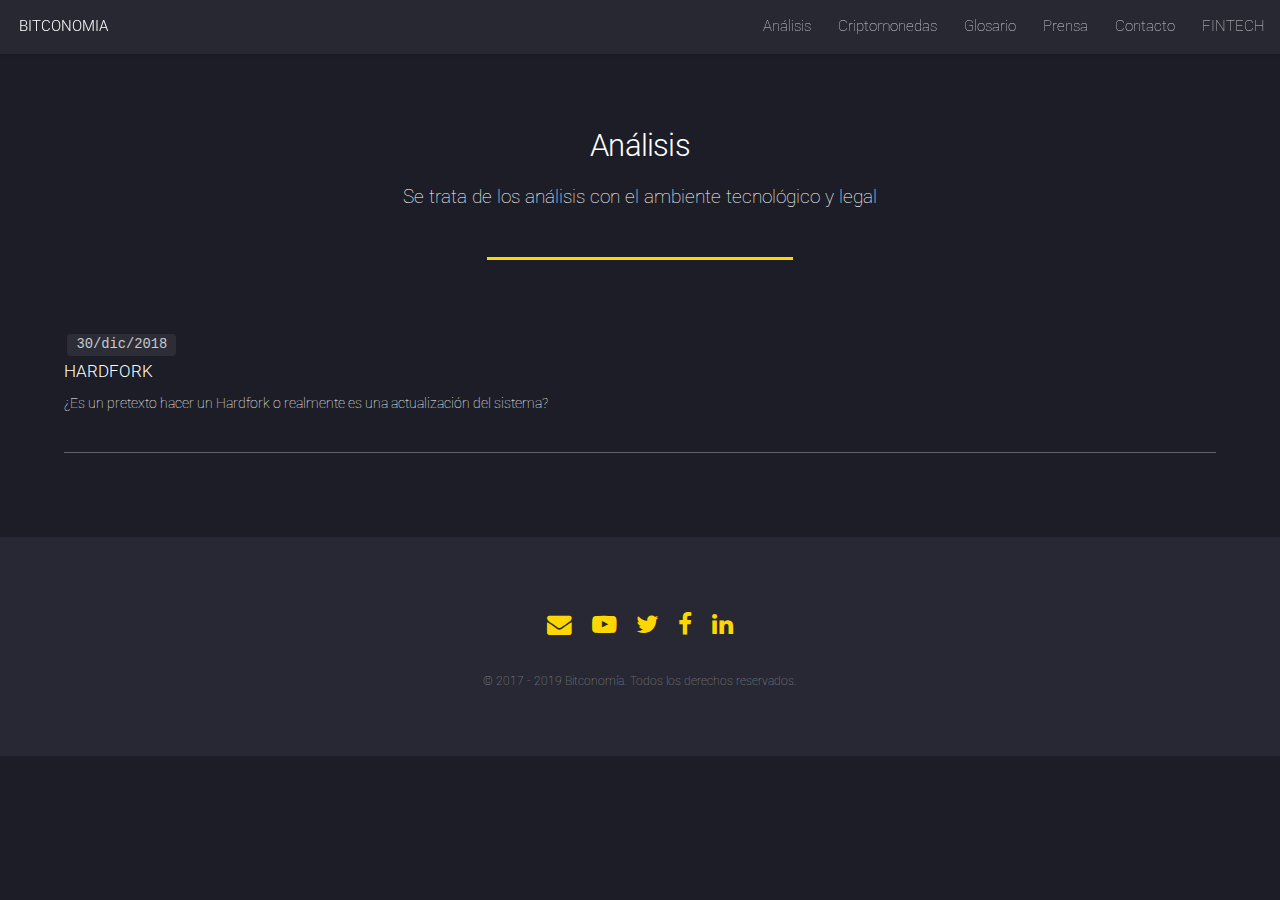
==== commit 7ba852d2: "Update analisis.html" ====
--- a/analisis.html
+++ b/analisis.html
@@ -1,3 +1,4 @@
+<!DOCTYPE HTML>
 <html>
 	<head>
 		<title>Análisis</title>
